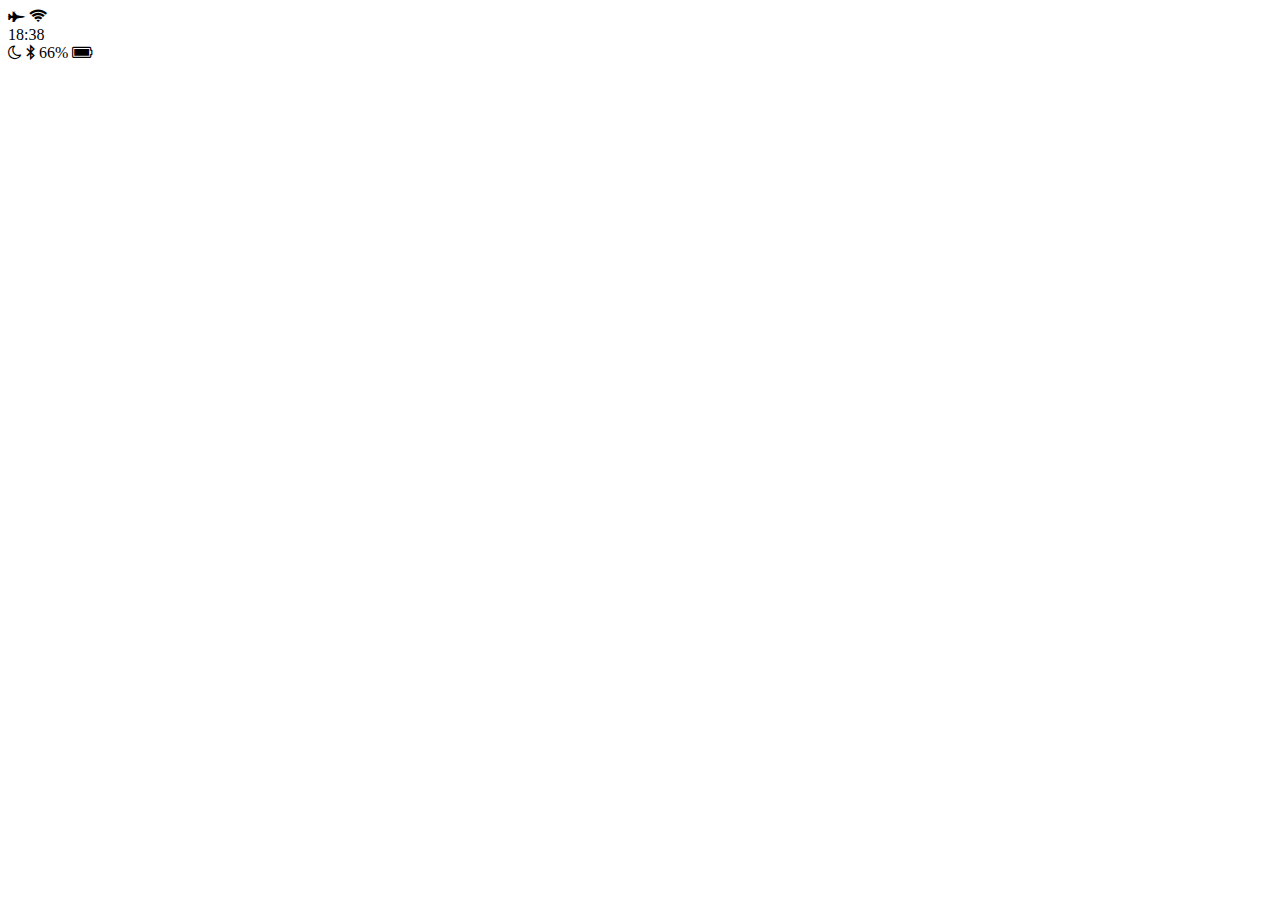
==== index.html @ 90c78d95 "Update index.html" ====
<!DOCTYPE html>
<html lang="en">
  <head>
    <meta charset="utf-8">
    <link rel="stylesheet" href="https://stackpath.bootstrapcdn.com/font-awesome/4.7.0/css/font-awesome.min.css">
    <title>Frends</title>
  </head>
  <body>
    <header>
      <div class="header_top">
        <div class="header_colum">
          <i class="fa fa-fighter-jet" aria-hidden="true"></i>
          <i class="fa fa-wifi" aria-hidden="true"></i>
      </div>
      <div class="header_colum">
        <span class="header_time">18:38</span>
        </div>
        <div class="header_colum">
          <i class="fa fa-moon-o" aria-hidden="true"></i>
          <i class="fa fa-bluetooth-b" aria-hidden="true"></i>
          <span class="header_battery">66% <i class="fa fa-battery-full" aria-hidden="true"></i>
            </div>
      </div>
      <div class="header_bottom"></div>
    </header>

  </body>
</html>
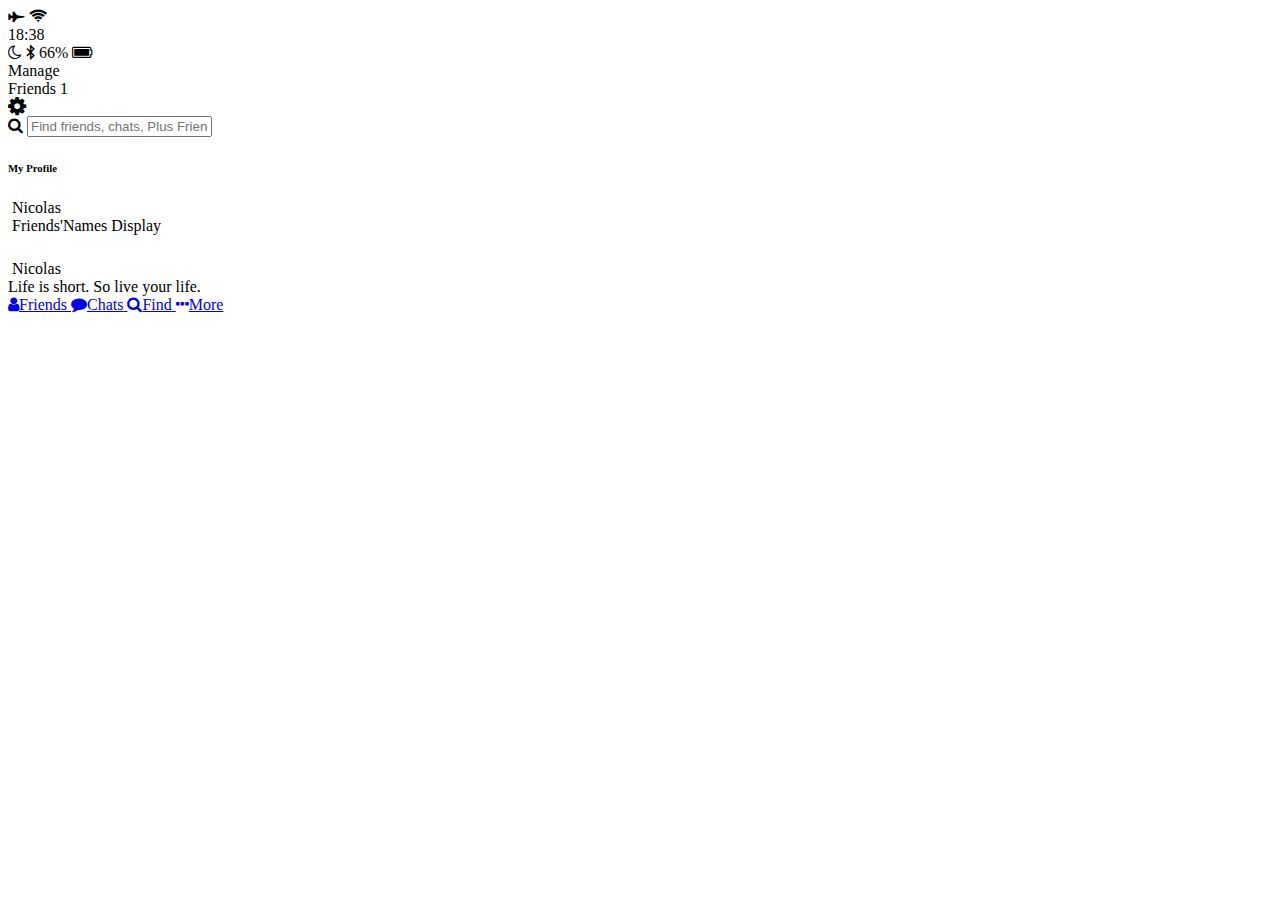
==== commit b1b607d6: "chats is done" ====
--- a/index.html
+++ b/index.html
@@ -1,8 +1,11 @@
 <!DOCTYPE html>
 <html lang="en">
   <head>
-    <meta charset="utf-8">
-    <link rel="stylesheet" href="https://stackpath.bootstrapcdn.com/font-awesome/4.7.0/css/font-awesome.min.css">
+    <meta charset="utf-8" />
+    <link
+      rel="stylesheet"
+      href="https://stackpath.bootstrapcdn.com/font-awesome/4.7.0/css/font-awesome.min.css"
+    />
     <title>Frends</title>
   </head>
   <body>
@@ -11,18 +14,75 @@
         <div class="header_colum">
           <i class="fa fa-fighter-jet" aria-hidden="true"></i>
           <i class="fa fa-wifi" aria-hidden="true"></i>
-      </div>
-      <div class="header_colum">
-        <span class="header_time">18:38</span>
         </div>
+        <div class="header_colum"><span class="header_time">18:38</span></div>
         <div class="header_colum">
           <i class="fa fa-moon-o" aria-hidden="true"></i>
           <i class="fa fa-bluetooth-b" aria-hidden="true"></i>
-          <span class="header_battery">66% <i class="fa fa-battery-full" aria-hidden="true"></i>
-            </div>
+          <span class="header_battery"
+            >66% <i class="fa fa-battery-full" aria-hidden="true"></i>
+          </span>
+        </div>
       </div>
       <div class="header_bottom"></div>
+      <div class="header_colum"><span class="header_text">Manage</span></div>
+      <div class="header_colum">
+        <span class="header_text"
+          >Friends <span class="header_number">1</span></span>
+      </div>
+      <div class="header_colum"><i class="fa fa-cog fa-lg"></i></div>
     </header>
-
+    <main class="Friends">
+      <div class="search-bar">
+        <i class="fa fa-search"></i>
+        <input type="text" placeholder="Find friends, chats, Plus Friends">
+      </div>
+      <section class="friends_section">
+        <header class="friends_section-header">
+          <h6 class="friends_section_title">My Profile</h6>
+        </header>
+        <div class="friends_section_rows">
+          <div class="friends_section_row">
+            <img src="" alt="">
+            <span class="friends_section-name">Nicolas</span>
+          </div>
+          <div class="friends_section_rows">
+            <div class="friends_section_row">
+              <img src="" alt="">
+              <span class="friends_section-title">Friends'Names Display</span>
+            </div>
+          </div>
+        </section>
+      <section class="friends_section">
+        <header class="friends_section-header">
+          <h6 class="friends_section-title"></h6>
+        </header>
+        <div class="friends_section-rows">
+          <div class="friends_section-row">
+            <div class="friends_section_column">
+              <img src="" alt="">
+              <span class="friends_section-name">Nicolas</span>
+          </div>
+          <span class="friends_section_tagline">
+            Life is short. So live your life.
+          </span>
+        </div>
+      </div>
+      </section>
+</main>
+    <nav class="tab-bar">
+      <a href="index.html" class="tab-bar_tab tab-bar_tab--selected">
+        <i class="fa fa-user"></i><span class="tab-bar_title">Friends</span>
+      </a>
+      <a href="chats.html" class="tab-bar">
+        <i class="fa fa-comment"></i><span class="tab-bar_title">Chats</span>
+      </a>
+      <a href="find.html" class="tab-bar">
+        <i class="fa fa-search"></i><span class="tab-bar_title">Find</span>
+      </a>
+      <a href="more.html" class="tab-bar">
+        <i class="fa fa-ellipsis-h"></i><span class="tab-bar_title">More</span>
+      </a>
+    </nav>
   </body>
 </html>
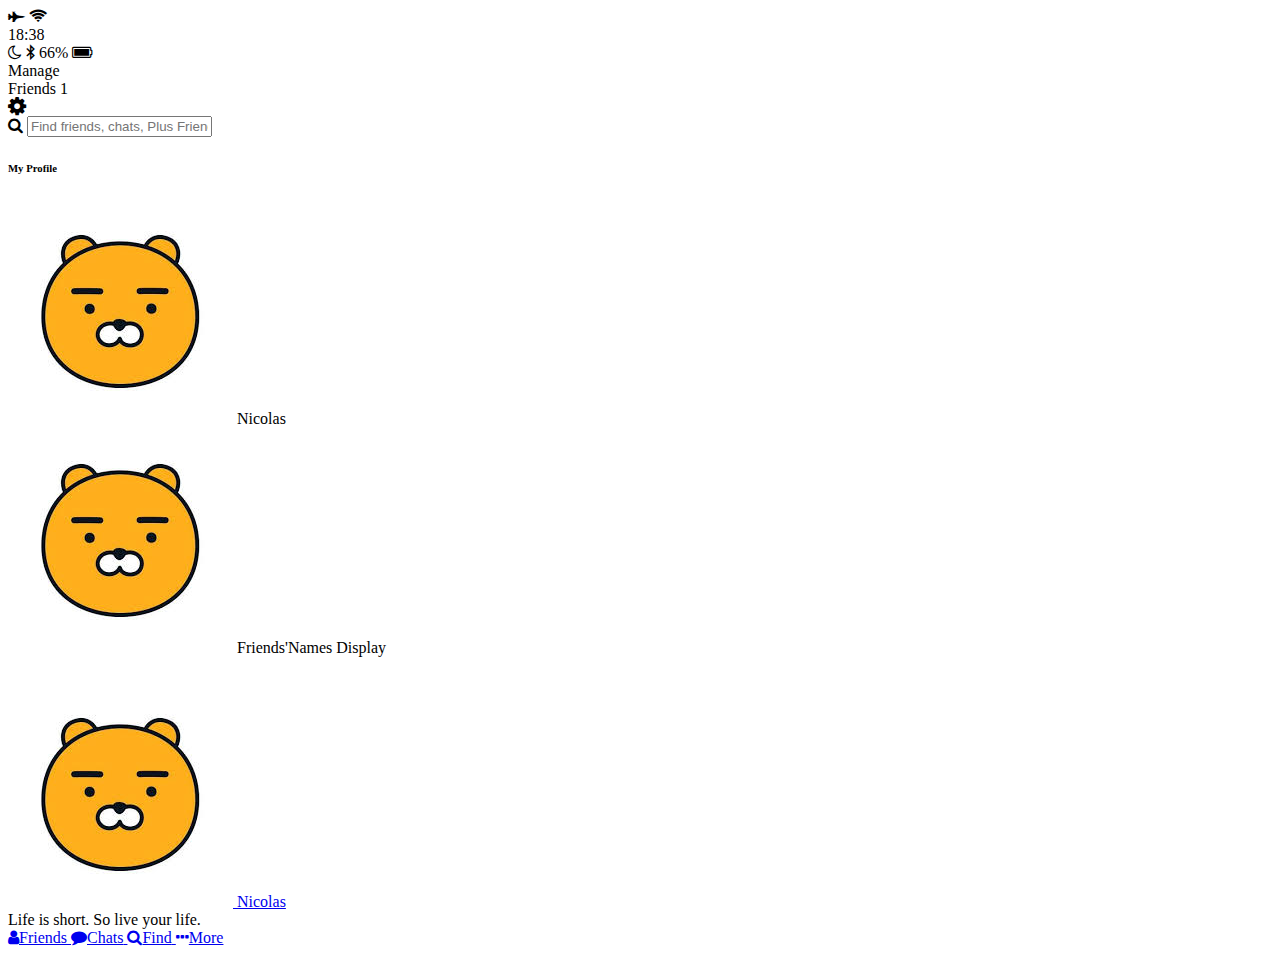
==== commit 5bec2b20: "chat + Back to push" ====
--- a/index.html
+++ b/index.html
@@ -43,12 +43,12 @@
         </header>
         <div class="friends_section_rows">
           <div class="friends_section_row">
-            <img src="" alt="">
+            <img src="images/kakaofriends.jpeg" alt="">
             <span class="friends_section-name">Nicolas</span>
           </div>
           <div class="friends_section_rows">
             <div class="friends_section_row">
-              <img src="" alt="">
+              <img src="images/kakaofriends.jpeg" alt="">
               <span class="friends_section-title">Friends'Names Display</span>
             </div>
           </div>
@@ -59,9 +59,11 @@
         </header>
         <div class="friends_section-rows">
           <div class="friends_section-row">
+            <a href="profile.html">
             <div class="friends_section_column">
-              <img src="" alt="">
+              <img src="images/kakaofriends.jpeg" alt="">
               <span class="friends_section-name">Nicolas</span>
+            </a>
           </div>
           <span class="friends_section_tagline">
             Life is short. So live your life.
